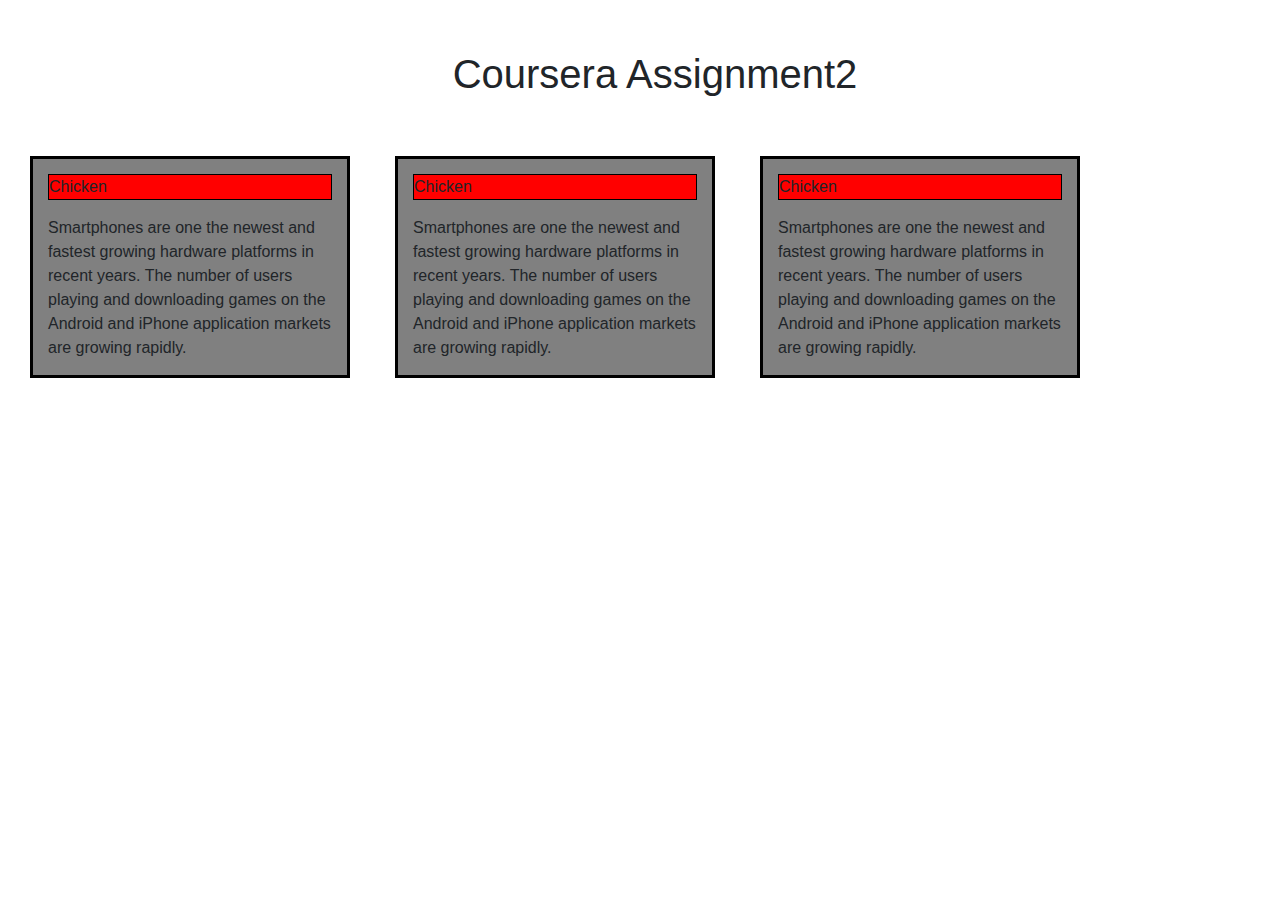
==== module assignment2/index.html @ 7adb002f "assignment2" ====
<!DOCTYPE html>
<html>
<head>
	<title>Assignment2 solution</title>
	<meta charset="utf-8">
    <meta name="viewport" content="width=device-width, initial-scale=1">
    <link rel="stylesheet" href="https://stackpath.bootstrapcdn.com/bootstrap/4.4.1/css/bootstrap.min.css" integrity="sha384-Vkoo8x4CGsO3+Hhxv8T/Q5PaXtkKtu6ug5TOeNV6gBiFeWPGFN9MuhOf23Q9Ifjh" crossorigin="anonymous">
    <link rel="stylesheet" href="style1.css">
    <script src="https://ajax.googleapis.com/ajax/libs/jquery/3.4.1/jquery.min.js"></script>
    <script src="https://maxcdn.bootstrapcdn.com/bootstrap/3.4.1/js/bootstrap.min.js"></script>
</head>
<body>
<h1>Coursera Assignment2</h1>
<div class="container-fluid">
<div class="row">
	<section class="col-md-3 col-sm-6" id="box">
		<p class="region">Chicken </p>Smartphones are one the newest and fastest growing hardware platforms in recent years. The number of users playing and downloading games on the Android and iPhone application markets are growing rapidly.
	</section>
	<section class="col-md-3 col-sm-6" ><p class="region">Chicken </p>Smartphones are one the newest and fastest growing hardware platforms in recent years. The number of users playing and downloading games on the Android and iPhone application markets are growing rapidly.
	</section>
	<section class="col-md-3 col-sm-6"><p class="region">Chicken </p>Smartphones are one the newest and fastest growing hardware platforms in recent years. The number of users playing and downloading games on the Android and iPhone application markets are growing rapidly.
	</section>
 </div>
</div>
<script src="https://code.jquery.com/jquery-3.4.1.slim.min.js" integrity="sha384-J6qa4849blE2+poT4WnyKhv5vZF5SrPo0iEjwBvKU7imGFAV0wwj1yYfoRSJoZ+n" crossorigin="anonymous"></script>
<script src="https://cdn.jsdelivr.net/npm/popper.js@1.16.0/dist/umd/popper.min.js" integrity="sha384-Q6E9RHvbIyZFJoft+2mJbHaEWldlvI9IOYy5n3zV9zzTtmI3UksdQRVvoxMfooAo" crossorigin="anonymous"></script>
<script src="https://stackpath.bootstrapcdn.com/bootstrap/4.4.1/js/bootstrap.min.js" integrity="sha384-wfSDF2E50Y2D1uUdj0O3uMBJnjuUD4Ih7YwaYd1iqfktj0Uod8GCExl3Og8ifwB6" crossorigin="anonymous"></script>
</body>
</html>
---- module assignment2/style1.css ----
h1{
	text-align: center;
	padding: 50px 0px 50px 30px; 
}
section{
	margin:0px 15px 15px 0px;
    padding: 15px 15px 15px 15px;
	border: 3px solid black;
	background-color: gray;
	float: right;
    box-sizing: border-box;
    margin-left: 30px;
    display:grid;
}

.region{
	float: right;
	background-position: top right;
	border:1px solid black;
	background-color: red;
	padding:0px;
	align-items: right;
}

@media (min-width: 992px){
	section{
		width: 100%;
	}
}

@media (min-width: 768px) and (max-width: 991px){
	section{
		width: 50%;
	}
}
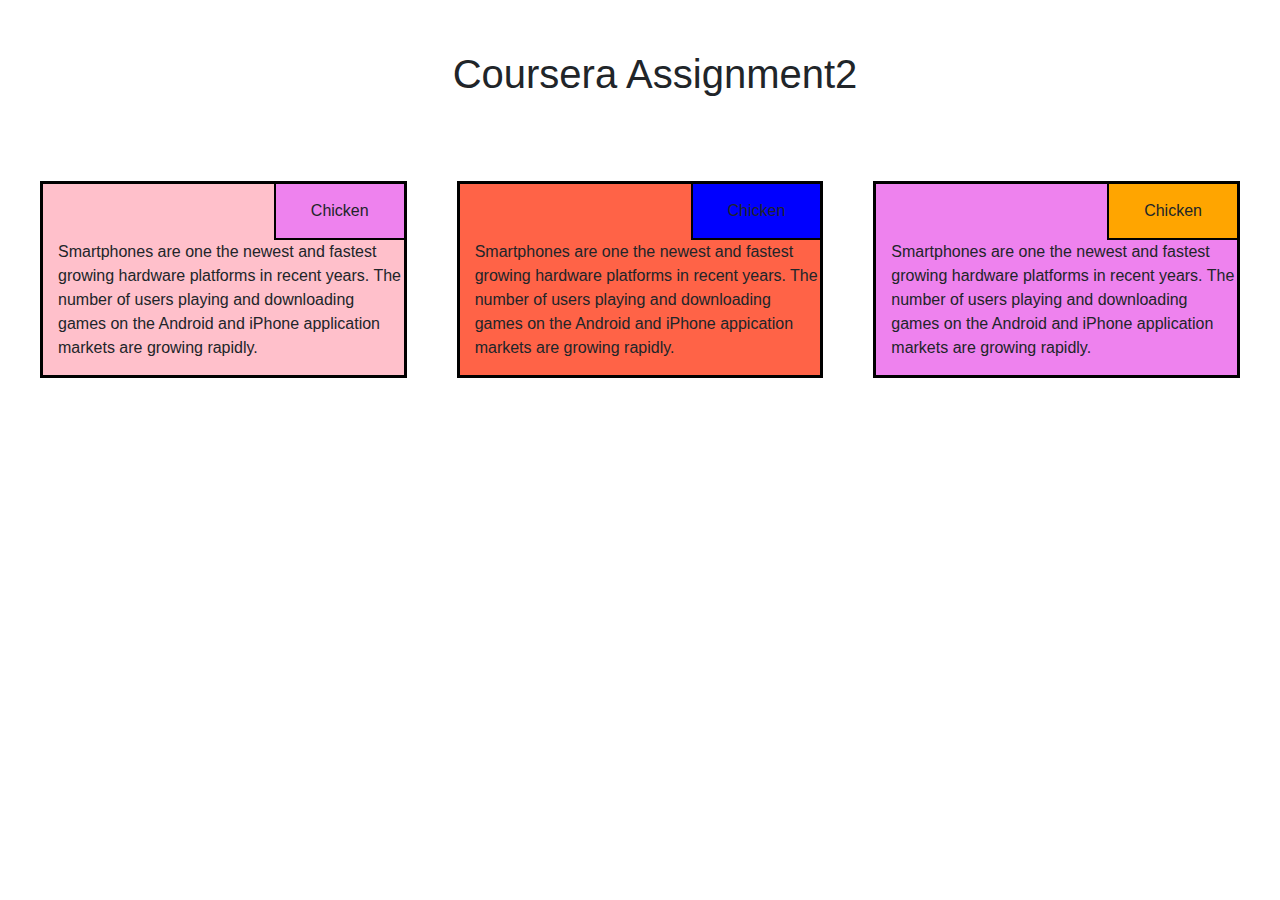
==== commit d01a56ee: "updated assignment solution2" ====
--- a/module assignment2/index.html
+++ b/module assignment2/index.html
@@ -11,15 +11,33 @@
 </head>
 <body>
 <h1>Coursera Assignment2</h1>
-<div class="container-fluid">
-<div class="row">
-	<section class="col-md-3 col-sm-6" id="box">
-		<p class="region">Chicken </p>Smartphones are one the newest and fastest growing hardware platforms in recent years. The number of users playing and downloading games on the Android and iPhone application markets are growing rapidly.
-	</section>
-	<section class="col-md-3 col-sm-6" ><p class="region">Chicken </p>Smartphones are one the newest and fastest growing hardware platforms in recent years. The number of users playing and downloading games on the Android and iPhone application markets are growing rapidly.
-	</section>
-	<section class="col-md-3 col-sm-6"><p class="region">Chicken </p>Smartphones are one the newest and fastest growing hardware platforms in recent years. The number of users playing and downloading games on the Android and iPhone application markets are growing rapidly.
-	</section>
+<div class="container-fluid"> 
+   <div class="row">
+	 <div class="col-lg-4 col-md-6 col-sm-12" >
+	  <div class="clr1 section">
+		<div class="section-title title-clr1">Chicken </div>
+		 <div class="space"></div>
+		 Smartphones are one the newest and fastest growing hardware platforms in recent years. The number of users playing and downloading games on the Android and iPhone application markets are growing rapidly.
+	   </div>
+	</div>
+
+
+	 <div class="col-lg-4 col-md-6 col-sm-12">
+	  <div class="clr2 section">
+		<div class="section-title title-clr2">Chicken </div>
+		 <div class="space"></div>
+		 Smartphones are one the newest and fastest growing hardware platforms in recent years. The number of users playing and downloading games on the Android and iPhone appication markets are growing rapidly.
+	   </div>
+	</div>
+
+	 <div class="col-lg-4 col-md-6 col-sm-12">
+	  <div class="clr3 section">
+		<div class="section-title title-clr3">Chicken </div>
+		 <div class="space"></div>
+		 Smartphones are one the newest and fastest growing hardware platforms in recent years. The number of users playing and downloading games on the Android and iPhone application markets are growing rapidly.
+	   </div>
+
+	</div>
  </div>
 </div>
 <script src="https://code.jquery.com/jquery-3.4.1.slim.min.js" integrity="sha384-J6qa4849blE2+poT4WnyKhv5vZF5SrPo0iEjwBvKU7imGFAV0wwj1yYfoRSJoZ+n" crossorigin="anonymous"></script>
--- a/module assignment2/style1.css
+++ b/module assignment2/style1.css
@@ -1,35 +1,99 @@
+*{
+	box-sizing: border-box;
+	margin: 0px;
+	padding: 0px;
+}
+.clr1{
+	background-color: pink;
+}
+.clr2{
+	background-color: tomato;
+}
+.clr3{
+	background-color: violet;
+}
+.title-clr1{
+	background-color: violet;
+}
+.title-clr2{
+	background-color: blue;
+}
+
+.title-clr3{
+	background-color: orange;
+}
+
+
 h1{
 	text-align: center;
 	padding: 50px 0px 50px 30px; 
 }
-section{
-	margin:0px 15px 15px 0px;
-    padding: 15px 15px 15px 15px;
-	border: 3px solid black;
-	background-color: gray;
-	float: right;
-    box-sizing: border-box;
-    margin-left: 30px;
-    display:grid;
+.row{
+	padding: 15px;
+	grid-row: 15px;
+}
+.space{
+	clear: both;
+}
+div{
+	display: block;
+}
+.section{
+    border:3px solid black ;
+	margin: 10px;
+	padding-left: 15px;
+	padding-bottom: 15px;	
 }
 
-.region{
+.section-title{
 	float: right;
-	background-position: top right;
-	border:1px solid black;
-	background-color: red;
-	padding:0px;
-	align-items: right;
+	padding: 15px 35px;
+	top: -1px;
+	right: -1px;
+	border-left: 2px solid black;
+	border-bottom: 2px solid black;
+}
+
+@media (max-width: 991px) and (min-width: 768px){
+ #box{
+    width: 100%;
+}
+}
+
+@media (max-width: 991px) and (min-width: 768px){
+.col-md-1, .col-md-2, .col-md-3, .col-md-4, .col-md-5, .col-md-6, .col-md-7, .col-md-8, .col-md-9, .col-md-10, .col-md-11, .col-md-12 {
+    {
+      float: left; 
+    }
 }
 
 @media (min-width: 992px){
-	section{
+ .col-lg-4{
 		width: 100%;
+		padding: 15px;
+		 float: left;
 	}
 }
 
+@media (max-width: 768px){
+.col-sm-12 {
+    width: 100%;
+    padding: 15px;
+     float: left;
+}
+}
 @media (min-width: 768px) and (max-width: 991px){
-	section{
-		width: 50%;
-	}
+.col-md-6{
+    width: 50%;
+    padding: 15px;
+    float: left; 
+}
+}
+
+
+@media (max-width: 991px) and (min-width: 768px){
+.col-md-12 {
+    width: 100%;
+    padding: 15px;
+}
 }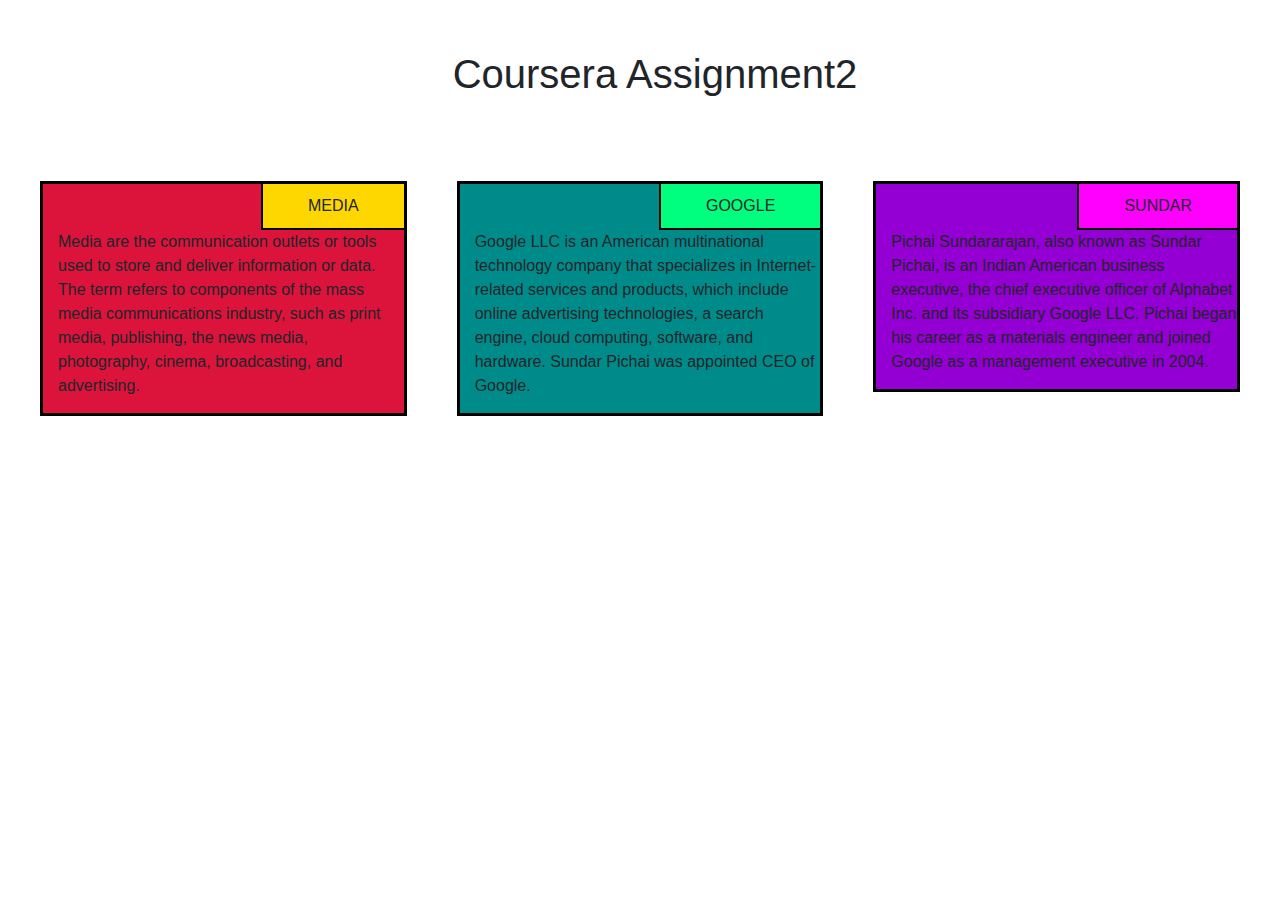
==== commit 33f541c0: "Modulw3 assignment" ====
--- a/module assignment2/index.html
+++ b/module assignment2/index.html
@@ -15,27 +15,27 @@
    <div class="row">
 	 <div class="col-lg-4 col-md-6 col-sm-12" >
 	  <div class="clr1 section">
-		<div class="section-title title-clr1">Chicken </div>
+		<div class="section-title title-clr1">MEDIA </div>
 		 <div class="space"></div>
-		 Smartphones are one the newest and fastest growing hardware platforms in recent years. The number of users playing and downloading games on the Android and iPhone application markets are growing rapidly.
+		 Media are the communication outlets or tools used to store and deliver information or data. The term refers to components of the mass media communications industry, such as print media, publishing, the news media, photography, cinema, broadcasting, and advertising.
 	   </div>
 	</div>
 
 
 	 <div class="col-lg-4 col-md-6 col-sm-12">
 	  <div class="clr2 section">
-		<div class="section-title title-clr2">Chicken </div>
+		<div class="section-title title-clr2">GOOGLE </div>
 		 <div class="space"></div>
-		 Smartphones are one the newest and fastest growing hardware platforms in recent years. The number of users playing and downloading games on the Android and iPhone appication markets are growing rapidly.
+		 Google LLC is an American multinational technology company that specializes in Internet-related services and products, which include online advertising technologies, a search engine, cloud computing, software, and hardware. Sundar Pichai was appointed CEO of Google.
 	   </div>
 	</div>
 
-	 <div class="col-lg-4 col-md-6 col-sm-12">
+	 <div class="col-lg-4  col-sm-12">
 	  <div class="clr3 section">
-		<div class="section-title title-clr3">Chicken </div>
+		<div class="section-title title-clr3">SUNDAR</div>
 		 <div class="space"></div>
-		 Smartphones are one the newest and fastest growing hardware platforms in recent years. The number of users playing and downloading games on the Android and iPhone application markets are growing rapidly.
-	   </div>
+		 Pichai Sundararajan, also known as Sundar Pichai, is an Indian American business executive, the chief executive officer of Alphabet Inc. and its subsidiary Google LLC. Pichai began his career as a materials engineer and joined Google as a management executive in 2004.
+		  </div>
 
 	</div>
  </div>
--- a/module assignment2/style1.css
+++ b/module assignment2/style1.css
@@ -4,23 +4,23 @@
 	padding: 0px;
 }
 .clr1{
-	background-color: pink;
+	background-color: #DC143C;
 }
 .clr2{
-	background-color: tomato;
+	background-color:#008B8B;
 }
 .clr3{
-	background-color: violet;
+	background-color: 	#9400D3;
 }
 .title-clr1{
-	background-color: violet;
+	background-color: #FFD700;
 }
 .title-clr2{
-	background-color: blue;
+	background-color: #00FF7F;
 }
 
 .title-clr3{
-	background-color: orange;
+	background-color: #FF00FF;
 }
 
 
@@ -47,7 +47,7 @@
 
 .section-title{
 	float: right;
-	padding: 15px 35px;
+	padding: 10px 45px;
 	top: -1px;
 	right: -1px;
 	border-left: 2px solid black;
